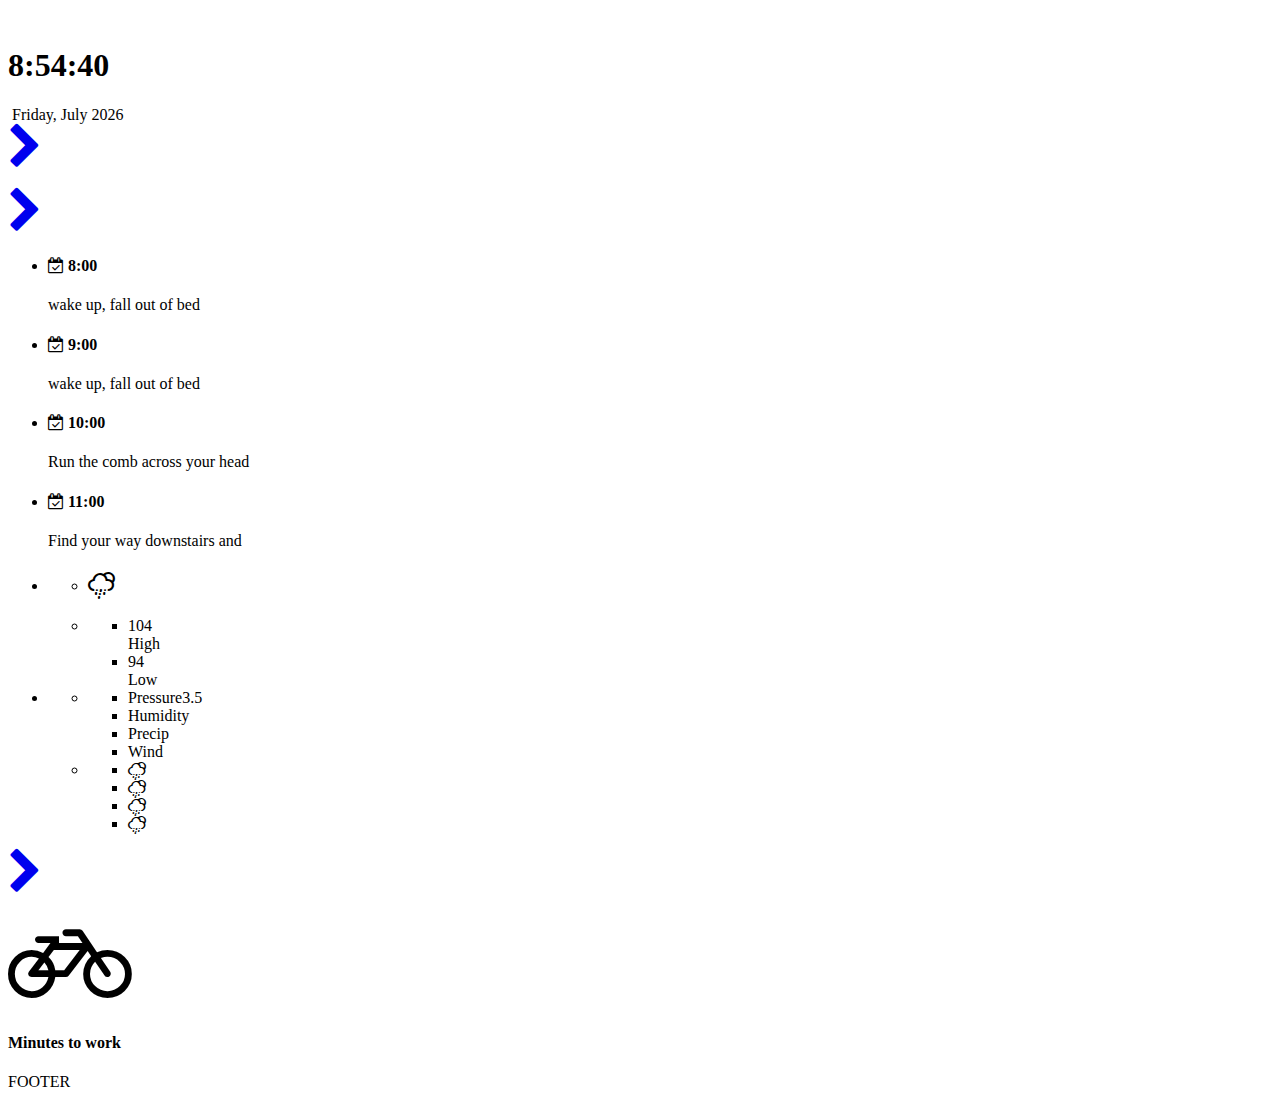
==== index.html @ 9c812523 "set up new project for death star chapter" ====
<!DOCTYPE html>
<html lang="en">
<head>
    <meta charset="UTF-8">
    <meta name="viewport" content="width=device-width, initial-scale=1">
    <link href='http://fonts.googleapis.com/css?family=Lato&subset=latin,latin-ext' rel='stylesheet' type='text/css'>
    <link rel="stylesheet" href="lib/font-awesome-4.5.0/css/font-awesome.min.css">
    <link rel="stylesheet" href="lib/weather-icons-master/css/weather-icons.css">
    <title></title>
    <link type="text/css" rel="stylesheet" href="css/style.css" media="all">
</head>
<body>
<div id="content"></div>
<script src="app/service.js"></script>
<script src="app/routing.js"></script>
<script src="app/app.js"></script>
</body>
</html>
---- lib/weather-icons-master/css/weather-icons.css ----
/*!
 *  Weather Icons 2.0.8
 *  Updated September 19, 2015
 *  Weather themed icons for Bootstrap
 *  Author - Erik Flowers - erik@helloerik.com
 *  Email: erik@helloerik.com
 *  Twitter: http://twitter.com/Erik_UX
 *  ------------------------------------------------------------------------------
 *  Maintained at http://erikflowers.github.io/weather-icons
 *
 *  License
 *  ------------------------------------------------------------------------------
 *  - Font licensed under SIL OFL 1.1 -
 *    http://scripts.sil.org/OFL
 *  - CSS, SCSS and LESS are licensed under MIT License -
 *    http://opensource.org/licenses/mit-license.html
 *  - Documentation licensed under CC BY 3.0 -
 *    http://creativecommons.org/licenses/by/3.0/
 *  - Inspired by and works great as a companion with Font Awesome
 *    "Font Awesome by Dave Gandy - http://fontawesome.io"
 */
@font-face {
  font-family: 'weathericons';
  src: url('../font/weathericons-regular-webfont.eot');
  src: url('../font/weathericons-regular-webfont.eot?#iefix') format('embedded-opentype'), url('../font/weathericons-regular-webfont.woff2') format('woff2'), url('../font/weathericons-regular-webfont.woff') format('woff'), url('../font/weathericons-regular-webfont.ttf') format('truetype'), url('../font/weathericons-regular-webfont.svg#weather_iconsregular') format('svg');
  font-weight: normal;
  font-style: normal;
}
.wi {
  display: inline-block;
  font-family: 'weathericons';
  font-style: normal;
  font-weight: normal;
  line-height: 1;
  -webkit-font-smoothing: antialiased;
  -moz-osx-font-smoothing: grayscale;
}
.wi-fw {
  text-align: center;
  width: 1.4em;
}
.wi-rotate-90 {
  filter: progid:DXImageTransform.Microsoft.BasicImage(rotation=1);
  -webkit-transform: rotate(90deg);
  -ms-transform: rotate(90deg);
  transform: rotate(90deg);
}
.wi-rotate-180 {
  filter: progid:DXImageTransform.Microsoft.BasicImage(rotation=2);
  -webkit-transform: rotate(180deg);
  -ms-transform: rotate(180deg);
  transform: rotate(180deg);
}
.wi-rotate-270 {
  filter: progid:DXImageTransform.Microsoft.BasicImage(rotation=3);
  -webkit-transform: rotate(270deg);
  -ms-transform: rotate(270deg);
  transform: rotate(270deg);
}
.wi-flip-horizontal {
  filter: progid:DXImageTransform.Microsoft.BasicImage(rotation=0, mirror=1);
  -webkit-transform: scale(-1, 1);
  -ms-transform: scale(-1, 1);
  transform: scale(-1, 1);
}
.wi-flip-vertical {
  filter: progid:DXImageTransform.Microsoft.BasicImage(rotation=2, mirror=1);
  -webkit-transform: scale(1, -1);
  -ms-transform: scale(1, -1);
  transform: scale(1, -1);
}
.wi-day-sunny:before {
  content: "\f00d";
}
.wi-day-cloudy:before {
  content: "\f002";
}
.wi-day-cloudy-gusts:before {
  content: "\f000";
}
.wi-day-cloudy-windy:before {
  content: "\f001";
}
.wi-day-fog:before {
  content: "\f003";
}
.wi-day-hail:before {
  content: "\f004";
}
.wi-day-haze:before {
  content: "\f0b6";
}
.wi-day-lightning:before {
  content: "\f005";
}
.wi-day-rain:before {
  content: "\f008";
}
.wi-day-rain-mix:before {
  content: "\f006";
}
.wi-day-rain-wind:before {
  content: "\f007";
}
.wi-day-showers:before {
  content: "\f009";
}
.wi-day-sleet:before {
  content: "\f0b2";
}
.wi-day-sleet-storm:before {
  content: "\f068";
}
.wi-day-snow:before {
  content: "\f00a";
}
.wi-day-snow-thunderstorm:before {
  content: "\f06b";
}
.wi-day-snow-wind:before {
  content: "\f065";
}
.wi-day-sprinkle:before {
  content: "\f00b";
}
.wi-day-storm-showers:before {
  content: "\f00e";
}
.wi-day-sunny-overcast:before {
  content: "\f00c";
}
.wi-day-thunderstorm:before {
  content: "\f010";
}
.wi-day-windy:before {
  content: "\f085";
}
.wi-solar-eclipse:before {
  content: "\f06e";
}
.wi-hot:before {
  content: "\f072";
}
.wi-day-cloudy-high:before {
  content: "\f07d";
}
.wi-day-light-wind:before {
  content: "\f0c4";
}
.wi-night-clear:before {
  content: "\f02e";
}
.wi-night-alt-cloudy:before {
  content: "\f086";
}
.wi-night-alt-cloudy-gusts:before {
  content: "\f022";
}
.wi-night-alt-cloudy-windy:before {
  content: "\f023";
}
.wi-night-alt-hail:before {
  content: "\f024";
}
.wi-night-alt-lightning:before {
  content: "\f025";
}
.wi-night-alt-rain:before {
  content: "\f028";
}
.wi-night-alt-rain-mix:before {
  content: "\f026";
}
.wi-night-alt-rain-wind:before {
  content: "\f027";
}
.wi-night-alt-showers:before {
  content: "\f029";
}
.wi-night-alt-sleet:before {
  content: "\f0b4";
}
.wi-night-alt-sleet-storm:before {
  content: "\f06a";
}
.wi-night-alt-snow:before {
  content: "\f02a";
}
.wi-night-alt-snow-thunderstorm:before {
  content: "\f06d";
}
.wi-night-alt-snow-wind:before {
  content: "\f067";
}
.wi-night-alt-sprinkle:before {
  content: "\f02b";
}
.wi-night-alt-storm-showers:before {
  content: "\f02c";
}
.wi-night-alt-thunderstorm:before {
  content: "\f02d";
}
.wi-night-cloudy:before {
  content: "\f031";
}
.wi-night-cloudy-gusts:before {
  content: "\f02f";
}
.wi-night-cloudy-windy:before {
  content: "\f030";
}
.wi-night-fog:before {
  content: "\f04a";
}
.wi-night-hail:before {
  content: "\f032";
}
.wi-night-lightning:before {
  content: "\f033";
}
.wi-night-partly-cloudy:before {
  content: "\f083";
}
.wi-night-rain:before {
  content: "\f036";
}
.wi-night-rain-mix:before {
  content: "\f034";
}
.wi-night-rain-wind:before {
  content: "\f035";
}
.wi-night-showers:before {
  content: "\f037";
}
.wi-night-sleet:before {
  content: "\f0b3";
}
.wi-night-sleet-storm:before {
  content: "\f069";
}
.wi-night-snow:before {
  content: "\f038";
}
.wi-night-snow-thunderstorm:before {
  content: "\f06c";
}
.wi-night-snow-wind:before {
  content: "\f066";
}
.wi-night-sprinkle:before {
  content: "\f039";
}
.wi-night-storm-showers:before {
  content: "\f03a";
}
.wi-night-thunderstorm:before {
  content: "\f03b";
}
.wi-lunar-eclipse:before {
  content: "\f070";
}
.wi-stars:before {
  content: "\f077";
}
.wi-storm-showers:before {
  content: "\f01d";
}
.wi-thunderstorm:before {
  content: "\f01e";
}
.wi-night-alt-cloudy-high:before {
  content: "\f07e";
}
.wi-night-cloudy-high:before {
  content: "\f080";
}
.wi-night-alt-partly-cloudy:before {
  content: "\f081";
}
.wi-cloud:before {
  content: "\f041";
}
.wi-cloudy:before {
  content: "\f013";
}
.wi-cloudy-gusts:before {
  content: "\f011";
}
.wi-cloudy-windy:before {
  content: "\f012";
}
.wi-fog:before {
  content: "\f014";
}
.wi-hail:before {
  content: "\f015";
}
.wi-rain:before {
  content: "\f019";
}
.wi-rain-mix:before {
  content: "\f017";
}
.wi-rain-wind:before {
  content: "\f018";
}
.wi-showers:before {
  content: "\f01a";
}
.wi-sleet:before {
  content: "\f0b5";
}
.wi-snow:before {
  content: "\f01b";
}
.wi-sprinkle:before {
  content: "\f01c";
}
.wi-storm-showers:before {
  content: "\f01d";
}
.wi-thunderstorm:before {
  content: "\f01e";
}
.wi-snow-wind:before {
  content: "\f064";
}
.wi-snow:before {
  content: "\f01b";
}
.wi-smog:before {
  content: "\f074";
}
.wi-smoke:before {
  content: "\f062";
}
.wi-lightning:before {
  content: "\f016";
}
.wi-raindrops:before {
  content: "\f04e";
}
.wi-raindrop:before {
  content: "\f078";
}
.wi-dust:before {
  content: "\f063";
}
.wi-snowflake-cold:before {
  content: "\f076";
}
.wi-windy:before {
  content: "\f021";
}
.wi-strong-wind:before {
  content: "\f050";
}
.wi-sandstorm:before {
  content: "\f082";
}
.wi-earthquake:before {
  content: "\f0c6";
}
.wi-fire:before {
  content: "\f0c7";
}
.wi-flood:before {
  content: "\f07c";
}
.wi-meteor:before {
  content: "\f071";
}
.wi-tsunami:before {
  content: "\f0c5";
}
.wi-volcano:before {
  content: "\f0c8";
}
.wi-hurricane:before {
  content: "\f073";
}
.wi-tornado:before {
  content: "\f056";
}
.wi-small-craft-advisory:before {
  content: "\f0cc";
}
.wi-gale-warning:before {
  content: "\f0cd";
}
.wi-storm-warning:before {
  content: "\f0ce";
}
.wi-hurricane-warning:before {
  content: "\f0cf";
}
.wi-wind-direction:before {
  content: "\f0b1";
}
.wi-alien:before {
  content: "\f075";
}
.wi-celsius:before {
  content: "\f03c";
}
.wi-fahrenheit:before {
  content: "\f045";
}
.wi-degrees:before {
  content: "\f042";
}
.wi-thermometer:before {
  content: "\f055";
}
.wi-thermometer-exterior:before {
  content: "\f053";
}
.wi-thermometer-internal:before {
  content: "\f054";
}
.wi-cloud-down:before {
  content: "\f03d";
}
.wi-cloud-up:before {
  content: "\f040";
}
.wi-cloud-refresh:before {
  content: "\f03e";
}
.wi-horizon:before {
  content: "\f047";
}
.wi-horizon-alt:before {
  content: "\f046";
}
.wi-sunrise:before {
  content: "\f051";
}
.wi-sunset:before {
  content: "\f052";
}
.wi-moonrise:before {
  content: "\f0c9";
}
.wi-moonset:before {
  content: "\f0ca";
}
.wi-refresh:before {
  content: "\f04c";
}
.wi-refresh-alt:before {
  content: "\f04b";
}
.wi-umbrella:before {
  content: "\f084";
}
.wi-barometer:before {
  content: "\f079";
}
.wi-humidity:before {
  content: "\f07a";
}
.wi-na:before {
  content: "\f07b";
}
.wi-train:before {
  content: "\f0cb";
}
.wi-moon-new:before {
  content: "\f095";
}
.wi-moon-waxing-crescent-1:before {
  content: "\f096";
}
.wi-moon-waxing-crescent-2:before {
  content: "\f097";
}
.wi-moon-waxing-crescent-3:before {
  content: "\f098";
}
.wi-moon-waxing-crescent-4:before {
  content: "\f099";
}
.wi-moon-waxing-crescent-5:before {
  content: "\f09a";
}
.wi-moon-waxing-crescent-6:before {
  content: "\f09b";
}
.wi-moon-first-quarter:before {
  content: "\f09c";
}
.wi-moon-waxing-gibbous-1:before {
  content: "\f09d";
}
.wi-moon-waxing-gibbous-2:before {
  content: "\f09e";
}
.wi-moon-waxing-gibbous-3:before {
  content: "\f09f";
}
.wi-moon-waxing-gibbous-4:before {
  content: "\f0a0";
}
.wi-moon-waxing-gibbous-5:before {
  content: "\f0a1";
}
.wi-moon-waxing-gibbous-6:before {
  content: "\f0a2";
}
.wi-moon-full:before {
  content: "\f0a3";
}
.wi-moon-waning-gibbous-1:before {
  content: "\f0a4";
}
.wi-moon-waning-gibbous-2:before {
  content: "\f0a5";
}
.wi-moon-waning-gibbous-3:before {
  content: "\f0a6";
}
.wi-moon-waning-gibbous-4:before {
  content: "\f0a7";
}
.wi-moon-waning-gibbous-5:before {
  content: "\f0a8";
}
.wi-moon-waning-gibbous-6:before {
  content: "\f0a9";
}
.wi-moon-third-quarter:before {
  content: "\f0aa";
}
.wi-moon-waning-crescent-1:before {
  content: "\f0ab";
}
.wi-moon-waning-crescent-2:before {
  content: "\f0ac";
}
.wi-moon-waning-crescent-3:before {
  content: "\f0ad";
}
.wi-moon-waning-crescent-4:before {
  content: "\f0ae";
}
.wi-moon-waning-crescent-5:before {
  content: "\f0af";
}
.wi-moon-waning-crescent-6:before {
  content: "\f0b0";
}
.wi-moon-alt-new:before {
  content: "\f0eb";
}
.wi-moon-alt-waxing-crescent-1:before {
  content: "\f0d0";
}
.wi-moon-alt-waxing-crescent-2:before {
  content: "\f0d1";
}
.wi-moon-alt-waxing-crescent-3:before {
  content: "\f0d2";
}
.wi-moon-alt-waxing-crescent-4:before {
  content: "\f0d3";
}
.wi-moon-alt-waxing-crescent-5:before {
  content: "\f0d4";
}
.wi-moon-alt-waxing-crescent-6:before {
  content: "\f0d5";
}
.wi-moon-alt-first-quarter:before {
  content: "\f0d6";
}
.wi-moon-alt-waxing-gibbous-1:before {
  content: "\f0d7";
}
.wi-moon-alt-waxing-gibbous-2:before {
  content: "\f0d8";
}
.wi-moon-alt-waxing-gibbous-3:before {
  content: "\f0d9";
}
.wi-moon-alt-waxing-gibbous-4:before {
  content: "\f0da";
}
.wi-moon-alt-waxing-gibbous-5:before {
  content: "\f0db";
}
.wi-moon-alt-waxing-gibbous-6:before {
  content: "\f0dc";
}
.wi-moon-alt-full:before {
  content: "\f0dd";
}
.wi-moon-alt-waning-gibbous-1:before {
  content: "\f0de";
}
.wi-moon-alt-waning-gibbous-2:before {
  content: "\f0df";
}
.wi-moon-alt-waning-gibbous-3:before {
  content: "\f0e0";
}
.wi-moon-alt-waning-gibbous-4:before {
  content: "\f0e1";
}
.wi-moon-alt-waning-gibbous-5:before {
  content: "\f0e2";
}
.wi-moon-alt-waning-gibbous-6:before {
  content: "\f0e3";
}
.wi-moon-alt-third-quarter:before {
  content: "\f0e4";
}
.wi-moon-alt-waning-crescent-1:before {
  content: "\f0e5";
}
.wi-moon-alt-waning-crescent-2:before {
  content: "\f0e6";
}
.wi-moon-alt-waning-crescent-3:before {
  content: "\f0e7";
}
.wi-moon-alt-waning-crescent-4:before {
  content: "\f0e8";
}
.wi-moon-alt-waning-crescent-5:before {
  content: "\f0e9";
}
.wi-moon-alt-waning-crescent-6:before {
  content: "\f0ea";
}
.wi-moon-0:before {
  content: "\f095";
}
.wi-moon-1:before {
  content: "\f096";
}
.wi-moon-2:before {
  content: "\f097";
}
.wi-moon-3:before {
  content: "\f098";
}
.wi-moon-4:before {
  content: "\f099";
}
.wi-moon-5:before {
  content: "\f09a";
}
.wi-moon-6:before {
  content: "\f09b";
}
.wi-moon-7:before {
  content: "\f09c";
}
.wi-moon-8:before {
  content: "\f09d";
}
.wi-moon-9:before {
  content: "\f09e";
}
.wi-moon-10:before {
  content: "\f09f";
}
.wi-moon-11:before {
  content: "\f0a0";
}
.wi-moon-12:before {
  content: "\f0a1";
}
.wi-moon-13:before {
  content: "\f0a2";
}
.wi-moon-14:before {
  content: "\f0a3";
}
.wi-moon-15:before {
  content: "\f0a4";
}
.wi-moon-16:before {
  content: "\f0a5";
}
.wi-moon-17:before {
  content: "\f0a6";
}
.wi-moon-18:before {
  content: "\f0a7";
}
.wi-moon-19:before {
  content: "\f0a8";
}
.wi-moon-20:before {
  content: "\f0a9";
}
.wi-moon-21:before {
  content: "\f0aa";
}
.wi-moon-22:before {
  content: "\f0ab";
}
.wi-moon-23:before {
  content: "\f0ac";
}
.wi-moon-24:before {
  content: "\f0ad";
}
.wi-moon-25:before {
  content: "\f0ae";
}
.wi-moon-26:before {
  content: "\f0af";
}
.wi-moon-27:before {
  content: "\f0b0";
}
.wi-time-1:before {
  content: "\f08a";
}
.wi-time-2:before {
  content: "\f08b";
}
.wi-time-3:before {
  content: "\f08c";
}
.wi-time-4:before {
  content: "\f08d";
}
.wi-time-5:before {
  content: "\f08e";
}
.wi-time-6:before {
  content: "\f08f";
}
.wi-time-7:before {
  content: "\f090";
}
.wi-time-8:before {
  content: "\f091";
}
.wi-time-9:before {
  content: "\f092";
}
.wi-time-10:before {
  content: "\f093";
}
.wi-time-11:before {
  content: "\f094";
}
.wi-time-12:before {
  content: "\f089";
}
.wi-direction-up:before {
  content: "\f058";
}
.wi-direction-up-right:before {
  content: "\f057";
}
.wi-direction-right:before {
  content: "\f04d";
}
.wi-direction-down-right:before {
  content: "\f088";
}
.wi-direction-down:before {
  content: "\f044";
}
.wi-direction-down-left:before {
  content: "\f043";
}
.wi-direction-left:before {
  content: "\f048";
}
.wi-direction-up-left:before {
  content: "\f087";
}
.wi-wind-beaufort-0:before {
  content: "\f0b7";
}
.wi-wind-beaufort-1:before {
  content: "\f0b8";
}
.wi-wind-beaufort-2:before {
  content: "\f0b9";
}
.wi-wind-beaufort-3:before {
  content: "\f0ba";
}
.wi-wind-beaufort-4:before {
  content: "\f0bb";
}
.wi-wind-beaufort-5:before {
  content: "\f0bc";
}
.wi-wind-beaufort-6:before {
  content: "\f0bd";
}
.wi-wind-beaufort-7:before {
  content: "\f0be";
}
.wi-wind-beaufort-8:before {
  content: "\f0bf";
}
.wi-wind-beaufort-9:before {
  content: "\f0c0";
}
.wi-wind-beaufort-10:before {
  content: "\f0c1";
}
.wi-wind-beaufort-11:before {
  content: "\f0c2";
}
.wi-wind-beaufort-12:before {
  content: "\f0c3";
}
.wi-yahoo-0:before {
  content: "\f056";
}
.wi-yahoo-1:before {
  content: "\f00e";
}
.wi-yahoo-2:before {
  content: "\f073";
}
.wi-yahoo-3:before {
  content: "\f01e";
}
.wi-yahoo-4:before {
  content: "\f01e";
}
.wi-yahoo-5:before {
  content: "\f017";
}
.wi-yahoo-6:before {
  content: "\f017";
}
.wi-yahoo-7:before {
  content: "\f017";
}
.wi-yahoo-8:before {
  content: "\f015";
}
.wi-yahoo-9:before {
  content: "\f01a";
}
.wi-yahoo-10:before {
  content: "\f015";
}
.wi-yahoo-11:before {
  content: "\f01a";
}
.wi-yahoo-12:before {
  content: "\f01a";
}
.wi-yahoo-13:before {
  content: "\f01b";
}
.wi-yahoo-14:before {
  content: "\f00a";
}
.wi-yahoo-15:before {
  content: "\f064";
}
.wi-yahoo-16:before {
  content: "\f01b";
}
.wi-yahoo-17:before {
  content: "\f015";
}
.wi-yahoo-18:before {
  content: "\f017";
}
.wi-yahoo-19:before {
  content: "\f063";
}
.wi-yahoo-20:before {
  content: "\f014";
}
.wi-yahoo-21:before {
  content: "\f021";
}
.wi-yahoo-22:before {
  content: "\f062";
}
.wi-yahoo-23:before {
  content: "\f050";
}
.wi-yahoo-24:before {
  content: "\f050";
}
.wi-yahoo-25:before {
  content: "\f076";
}
.wi-yahoo-26:before {
  content: "\f013";
}
.wi-yahoo-27:before {
  content: "\f031";
}
.wi-yahoo-28:before {
  content: "\f002";
}
.wi-yahoo-29:before {
  content: "\f031";
}
.wi-yahoo-30:before {
  content: "\f002";
}
.wi-yahoo-31:before {
  content: "\f02e";
}
.wi-yahoo-32:before {
  content: "\f00d";
}
.wi-yahoo-33:before {
  content: "\f083";
}
.wi-yahoo-34:before {
  content: "\f00c";
}
.wi-yahoo-35:before {
  content: "\f017";
}
.wi-yahoo-36:before {
  content: "\f072";
}
.wi-yahoo-37:before {
  content: "\f00e";
}
.wi-yahoo-38:before {
  content: "\f00e";
}
.wi-yahoo-39:before {
  content: "\f00e";
}
.wi-yahoo-40:before {
  content: "\f01a";
}
.wi-yahoo-41:before {
  content: "\f064";
}
.wi-yahoo-42:before {
  content: "\f01b";
}
.wi-yahoo-43:before {
  content: "\f064";
}
.wi-yahoo-44:before {
  content: "\f00c";
}
.wi-yahoo-45:before {
  content: "\f00e";
}
.wi-yahoo-46:before {
  content: "\f01b";
}
.wi-yahoo-47:before {
  content: "\f00e";
}
.wi-yahoo-3200:before {
  content: "\f077";
}
.wi-forecast-io-clear-day:before {
  content: "\f00d";
}
.wi-forecast-io-clear-night:before {
  content: "\f02e";
}
.wi-forecast-io-rain:before {
  content: "\f019";
}
.wi-forecast-io-snow:before {
  content: "\f01b";
}
.wi-forecast-io-sleet:before {
  content: "\f0b5";
}
.wi-forecast-io-wind:before {
  content: "\f050";
}
.wi-forecast-io-fog:before {
  content: "\f014";
}
.wi-forecast-io-cloudy:before {
  content: "\f013";
}
.wi-forecast-io-partly-cloudy-day:before {
  content: "\f002";
}
.wi-forecast-io-partly-cloudy-night:before {
  content: "\f031";
}
.wi-forecast-io-hail:before {
  content: "\f015";
}
.wi-forecast-io-thunderstorm:before {
  content: "\f01e";
}
.wi-forecast-io-tornado:before {
  content: "\f056";
}
.wi-wmo4680-0:before,
.wi-wmo4680-00:before {
  content: "\f055";
}
.wi-wmo4680-1:before,
.wi-wmo4680-01:before {
  content: "\f013";
}
.wi-wmo4680-2:before,
.wi-wmo4680-02:before {
  content: "\f055";
}
.wi-wmo4680-3:before,
.wi-wmo4680-03:before {
  content: "\f013";
}
.wi-wmo4680-4:before,
.wi-wmo4680-04:before {
  content: "\f014";
}
.wi-wmo4680-5:before,
.wi-wmo4680-05:before {
  content: "\f014";
}
.wi-wmo4680-10:before {
  content: "\f014";
}
.wi-wmo4680-11:before {
  content: "\f014";
}
.wi-wmo4680-12:before {
  content: "\f016";
}
.wi-wmo4680-18:before {
  content: "\f050";
}
.wi-wmo4680-20:before {
  content: "\f014";
}
.wi-wmo4680-21:before {
  content: "\f017";
}
.wi-wmo4680-22:before {
  content: "\f017";
}
.wi-wmo4680-23:before {
  content: "\f019";
}
.wi-wmo4680-24:before {
  content: "\f01b";
}
.wi-wmo4680-25:before {
  content: "\f015";
}
.wi-wmo4680-26:before {
  content: "\f01e";
}
.wi-wmo4680-27:before {
  content: "\f063";
}
.wi-wmo4680-28:before {
  content: "\f063";
}
.wi-wmo4680-29:before {
  content: "\f063";
}
.wi-wmo4680-30:before {
  content: "\f014";
}
.wi-wmo4680-31:before {
  content: "\f014";
}
.wi-wmo4680-32:before {
  content: "\f014";
}
.wi-wmo4680-33:before {
  content: "\f014";
}
.wi-wmo4680-34:before {
  content: "\f014";
}
.wi-wmo4680-35:before {
  content: "\f014";
}
.wi-wmo4680-40:before {
  content: "\f017";
}
.wi-wmo4680-41:before {
  content: "\f01c";
}
.wi-wmo4680-42:before {
  content: "\f019";
}
.wi-wmo4680-43:before {
  content: "\f01c";
}
.wi-wmo4680-44:before {
  content: "\f019";
}
.wi-wmo4680-45:before {
  content: "\f015";
}
.wi-wmo4680-46:before {
  content: "\f015";
}
.wi-wmo4680-47:before {
  content: "\f01b";
}
.wi-wmo4680-48:before {
  content: "\f01b";
}
.wi-wmo4680-50:before {
  content: "\f01c";
}
.wi-wmo4680-51:before {
  content: "\f01c";
}
.wi-wmo4680-52:before {
  content: "\f019";
}
.wi-wmo4680-53:before {
  content: "\f019";
}
.wi-wmo4680-54:before {
  content: "\f076";
}
.wi-wmo4680-55:before {
  content: "\f076";
}
.wi-wmo4680-56:before {
  content: "\f076";
}
.wi-wmo4680-57:before {
  content: "\f01c";
}
.wi-wmo4680-58:before {
  content: "\f019";
}
.wi-wmo4680-60:before {
  content: "\f01c";
}
.wi-wmo4680-61:before {
  content: "\f01c";
}
.wi-wmo4680-62:before {
  content: "\f019";
}
.wi-wmo4680-63:before {
  content: "\f019";
}
.wi-wmo4680-64:before {
  content: "\f015";
}
.wi-wmo4680-65:before {
  content: "\f015";
}
.wi-wmo4680-66:before {
  content: "\f015";
}
.wi-wmo4680-67:before {
  content: "\f017";
}
.wi-wmo4680-68:before {
  content: "\f017";
}
.wi-wmo4680-70:before {
  content: "\f01b";
}
.wi-wmo4680-71:before {
  content: "\f01b";
}
.wi-wmo4680-72:before {
  content: "\f01b";
}
.wi-wmo4680-73:before {
  content: "\f01b";
}
.wi-wmo4680-74:before {
  content: "\f076";
}
.wi-wmo4680-75:before {
  content: "\f076";
}
.wi-wmo4680-76:before {
  content: "\f076";
}
.wi-wmo4680-77:before {
  content: "\f01b";
}
.wi-wmo4680-78:before {
  content: "\f076";
}
.wi-wmo4680-80:before {
  content: "\f019";
}
.wi-wmo4680-81:before {
  content: "\f01c";
}
.wi-wmo4680-82:before {
  content: "\f019";
}
.wi-wmo4680-83:before {
  content: "\f019";
}
.wi-wmo4680-84:before {
  content: "\f01d";
}
.wi-wmo4680-85:before {
  content: "\f017";
}
.wi-wmo4680-86:before {
  content: "\f017";
}
.wi-wmo4680-87:before {
  content: "\f017";
}
.wi-wmo4680-89:before {
  content: "\f015";
}
.wi-wmo4680-90:before {
  content: "\f016";
}
.wi-wmo4680-91:before {
  content: "\f01d";
}
.wi-wmo4680-92:before {
  content: "\f01e";
}
.wi-wmo4680-93:before {
  content: "\f01e";
}
.wi-wmo4680-94:before {
  content: "\f016";
}
.wi-wmo4680-95:before {
  content: "\f01e";
}
.wi-wmo4680-96:before {
  content: "\f01e";
}
.wi-wmo4680-99:before {
  content: "\f056";
}
.wi-owm-200:before {
  content: "\f01e";
}
.wi-owm-201:before {
  content: "\f01e";
}
.wi-owm-202:before {
  content: "\f01e";
}
.wi-owm-210:before {
  content: "\f016";
}
.wi-owm-211:before {
  content: "\f016";
}
.wi-owm-212:before {
  content: "\f016";
}
.wi-owm-221:before {
  content: "\f016";
}
.wi-owm-230:before {
  content: "\f01e";
}
.wi-owm-231:before {
  content: "\f01e";
}
.wi-owm-232:before {
  content: "\f01e";
}
.wi-owm-300:before {
  content: "\f01c";
}
.wi-owm-301:before {
  content: "\f01c";
}
.wi-owm-302:before {
  content: "\f019";
}
.wi-owm-310:before {
  content: "\f017";
}
.wi-owm-311:before {
  content: "\f019";
}
.wi-owm-312:before {
  content: "\f019";
}
.wi-owm-313:before {
  content: "\f01a";
}
.wi-owm-314:before {
  content: "\f019";
}
.wi-owm-321:before {
  content: "\f01c";
}
.wi-owm-500:before {
  content: "\f01c";
}
.wi-owm-501:before {
  content: "\f019";
}
.wi-owm-502:before {
  content: "\f019";
}
.wi-owm-503:before {
  content: "\f019";
}
.wi-owm-504:before {
  content: "\f019";
}
.wi-owm-511:before {
  content: "\f017";
}
.wi-owm-520:before {
  content: "\f01a";
}
.wi-owm-521:before {
  content: "\f01a";
}
.wi-owm-522:before {
  content: "\f01a";
}
.wi-owm-531:before {
  content: "\f01d";
}
.wi-owm-600:before {
  content: "\f01b";
}
.wi-owm-601:before {
  content: "\f01b";
}
.wi-owm-602:before {
  content: "\f0b5";
}
.wi-owm-611:before {
  content: "\f017";
}
.wi-owm-612:before {
  content: "\f017";
}
.wi-owm-615:before {
  content: "\f017";
}
.wi-owm-616:before {
  content: "\f017";
}
.wi-owm-620:before {
  content: "\f017";
}
.wi-owm-621:before {
  content: "\f01b";
}
.wi-owm-622:before {
  content: "\f01b";
}
.wi-owm-701:before {
  content: "\f01a";
}
.wi-owm-711:before {
  content: "\f062";
}
.wi-owm-721:before {
  content: "\f0b6";
}
.wi-owm-731:before {
  content: "\f063";
}
.wi-owm-741:before {
  content: "\f014";
}
.wi-owm-761:before {
  content: "\f063";
}
.wi-owm-762:before {
  content: "\f063";
}
.wi-owm-771:before {
  content: "\f011";
}
.wi-owm-781:before {
  content: "\f056";
}
.wi-owm-800:before {
  content: "\f00d";
}
.wi-owm-801:before {
  content: "\f011";
}
.wi-owm-802:before {
  content: "\f011";
}
.wi-owm-803:before {
  content: "\f012";
}
.wi-owm-804:before {
  content: "\f013";
}
.wi-owm-900:before {
  content: "\f056";
}
.wi-owm-901:before {
  content: "\f01d";
}
.wi-owm-902:before {
  content: "\f073";
}
.wi-owm-903:before {
  content: "\f076";
}
.wi-owm-904:before {
  content: "\f072";
}
.wi-owm-905:before {
  content: "\f021";
}
.wi-owm-906:before {
  content: "\f015";
}
.wi-owm-957:before {
  content: "\f050";
}
.wi-owm-day-200:before {
  content: "\f010";
}
.wi-owm-day-201:before {
  content: "\f010";
}
.wi-owm-day-202:before {
  content: "\f010";
}
.wi-owm-day-210:before {
  content: "\f005";
}
.wi-owm-day-211:before {
  content: "\f005";
}
.wi-owm-day-212:before {
  content: "\f005";
}
.wi-owm-day-221:before {
  content: "\f005";
}
.wi-owm-day-230:before {
  content: "\f010";
}
.wi-owm-day-231:before {
  content: "\f010";
}
.wi-owm-day-232:before {
  content: "\f010";
}
.wi-owm-day-300:before {
  content: "\f00b";
}
.wi-owm-day-301:before {
  content: "\f00b";
}
.wi-owm-day-302:before {
  content: "\f008";
}
.wi-owm-day-310:before {
  content: "\f008";
}
.wi-owm-day-311:before {
  content: "\f008";
}
.wi-owm-day-312:before {
  content: "\f008";
}
.wi-owm-day-313:before {
  content: "\f008";
}
.wi-owm-day-314:before {
  content: "\f008";
}
.wi-owm-day-321:before {
  content: "\f00b";
}
.wi-owm-day-500:before {
  content: "\f00b";
}
.wi-owm-day-501:before {
  content: "\f008";
}
.wi-owm-day-502:before {
  content: "\f008";
}
.wi-owm-day-503:before {
  content: "\f008";
}
.wi-owm-day-504:before {
  content: "\f008";
}
.wi-owm-day-511:before {
  content: "\f006";
}
.wi-owm-day-520:before {
  content: "\f009";
}
.wi-owm-day-521:before {
  content: "\f009";
}
.wi-owm-day-522:before {
  content: "\f009";
}
.wi-owm-day-531:before {
  content: "\f00e";
}
.wi-owm-day-600:before {
  content: "\f00a";
}
.wi-owm-day-601:before {
  content: "\f0b2";
}
.wi-owm-day-602:before {
  content: "\f00a";
}
.wi-owm-day-611:before {
  content: "\f006";
}
.wi-owm-day-612:before {
  content: "\f006";
}
.wi-owm-day-615:before {
  content: "\f006";
}
.wi-owm-day-616:before {
  content: "\f006";
}
.wi-owm-day-620:before {
  content: "\f006";
}
.wi-owm-day-621:before {
  content: "\f00a";
}
.wi-owm-day-622:before {
  content: "\f00a";
}
.wi-owm-day-701:before {
  content: "\f009";
}
.wi-owm-day-711:before {
  content: "\f062";
}
.wi-owm-day-721:before {
  content: "\f0b6";
}
.wi-owm-day-731:before {
  content: "\f063";
}
.wi-owm-day-741:before {
  content: "\f003";
}
.wi-owm-day-761:before {
  content: "\f063";
}
.wi-owm-day-762:before {
  content: "\f063";
}
.wi-owm-day-781:before {
  content: "\f056";
}
.wi-owm-day-800:before {
  content: "\f00d";
}
.wi-owm-day-801:before {
  content: "\f000";
}
.wi-owm-day-802:before {
  content: "\f000";
}
.wi-owm-day-803:before {
  content: "\f000";
}
.wi-owm-day-804:before {
  content: "\f00c";
}
.wi-owm-day-900:before {
  content: "\f056";
}
.wi-owm-day-902:before {
  content: "\f073";
}
.wi-owm-day-903:before {
  content: "\f076";
}
.wi-owm-day-904:before {
  content: "\f072";
}
.wi-owm-day-906:before {
  content: "\f004";
}
.wi-owm-day-957:before {
  content: "\f050";
}
.wi-owm-night-200:before {
  content: "\f02d";
}
.wi-owm-night-201:before {
  content: "\f02d";
}
.wi-owm-night-202:before {
  content: "\f02d";
}
.wi-owm-night-210:before {
  content: "\f025";
}
.wi-owm-night-211:before {
  content: "\f025";
}
.wi-owm-night-212:before {
  content: "\f025";
}
.wi-owm-night-221:before {
  content: "\f025";
}
.wi-owm-night-230:before {
  content: "\f02d";
}
.wi-owm-night-231:before {
  content: "\f02d";
}
.wi-owm-night-232:before {
  content: "\f02d";
}
.wi-owm-night-300:before {
  content: "\f02b";
}
.wi-owm-night-301:before {
  content: "\f02b";
}
.wi-owm-night-302:before {
  content: "\f028";
}
.wi-owm-night-310:before {
  content: "\f028";
}
.wi-owm-night-311:before {
  content: "\f028";
}
.wi-owm-night-312:before {
  content: "\f028";
}
.wi-owm-night-313:before {
  content: "\f028";
}
.wi-owm-night-314:before {
  content: "\f028";
}
.wi-owm-night-321:before {
  content: "\f02b";
}
.wi-owm-night-500:before {
  content: "\f02b";
}
.wi-owm-night-501:before {
  content: "\f028";
}
.wi-owm-night-502:before {
  content: "\f028";
}
.wi-owm-night-503:before {
  content: "\f028";
}
.wi-owm-night-504:before {
  content: "\f028";
}
.wi-owm-night-511:before {
  content: "\f026";
}
.wi-owm-night-520:before {
  content: "\f029";
}
.wi-owm-night-521:before {
  content: "\f029";
}
.wi-owm-night-522:before {
  content: "\f029";
}
.wi-owm-night-531:before {
  content: "\f02c";
}
.wi-owm-night-600:before {
  content: "\f02a";
}
.wi-owm-night-601:before {
  content: "\f0b4";
}
.wi-owm-night-602:before {
  content: "\f02a";
}
.wi-owm-night-611:before {
  content: "\f026";
}
.wi-owm-night-612:before {
  content: "\f026";
}
.wi-owm-night-615:before {
  content: "\f026";
}
.wi-owm-night-616:before {
  content: "\f026";
}
.wi-owm-night-620:before {
  content: "\f026";
}
.wi-owm-night-621:before {
  content: "\f02a";
}
.wi-owm-night-622:before {
  content: "\f02a";
}
.wi-owm-night-701:before {
  content: "\f029";
}
.wi-owm-night-711:before {
  content: "\f062";
}
.wi-owm-night-721:before {
  content: "\f0b6";
}
.wi-owm-night-731:before {
  content: "\f063";
}
.wi-owm-night-741:before {
  content: "\f04a";
}
.wi-owm-night-761:before {
  content: "\f063";
}
.wi-owm-night-762:before {
  content: "\f063";
}
.wi-owm-night-781:before {
  content: "\f056";
}
.wi-owm-night-800:before {
  content: "\f02e";
}
.wi-owm-night-801:before {
  content: "\f022";
}
.wi-owm-night-802:before {
  content: "\f022";
}
.wi-owm-night-803:before {
  content: "\f022";
}
.wi-owm-night-804:before {
  content: "\f086";
}
.wi-owm-night-900:before {
  content: "\f056";
}
.wi-owm-night-902:before {
  content: "\f073";
}
.wi-owm-night-903:before {
  content: "\f076";
}
.wi-owm-night-904:before {
  content: "\f072";
}
.wi-owm-night-906:before {
  content: "\f024";
}
.wi-owm-night-957:before {
  content: "\f050";
}
.wi-wu-chanceflurries:before {
  content: "\f064";
}
.wi-wu-chancerain:before {
  content: "\f019";
}
.wi-wu-chancesleat:before {
  content: "\f0b5";
}
.wi-wu-chancesnow:before {
  content: "\f01b";
}
.wi-wu-chancetstorms:before {
  content: "\f01e";
}
.wi-wu-clear:before {
  content: "\f00d";
}
.wi-wu-cloudy:before {
  content: "\f002";
}
.wi-wu-flurries:before {
  content: "\f064";
}
.wi-wu-hazy:before {
  content: "\f0b6";
}
.wi-wu-mostlycloudy:before {
  content: "\f002";
}
.wi-wu-mostlysunny:before {
  content: "\f00d";
}
.wi-wu-partlycloudy:before {
  content: "\f002";
}
.wi-wu-partlysunny:before {
  content: "\f00d";
}
.wi-wu-rain:before {
  content: "\f01a";
}
.wi-wu-sleat:before {
  content: "\f0b5";
}
.wi-wu-snow:before {
  content: "\f01b";
}
.wi-wu-sunny:before {
  content: "\f00d";
}
.wi-wu-tstorms:before {
  content: "\f01e";
}
.wi-wu-unknown:before {
  content: "\f00d";
}
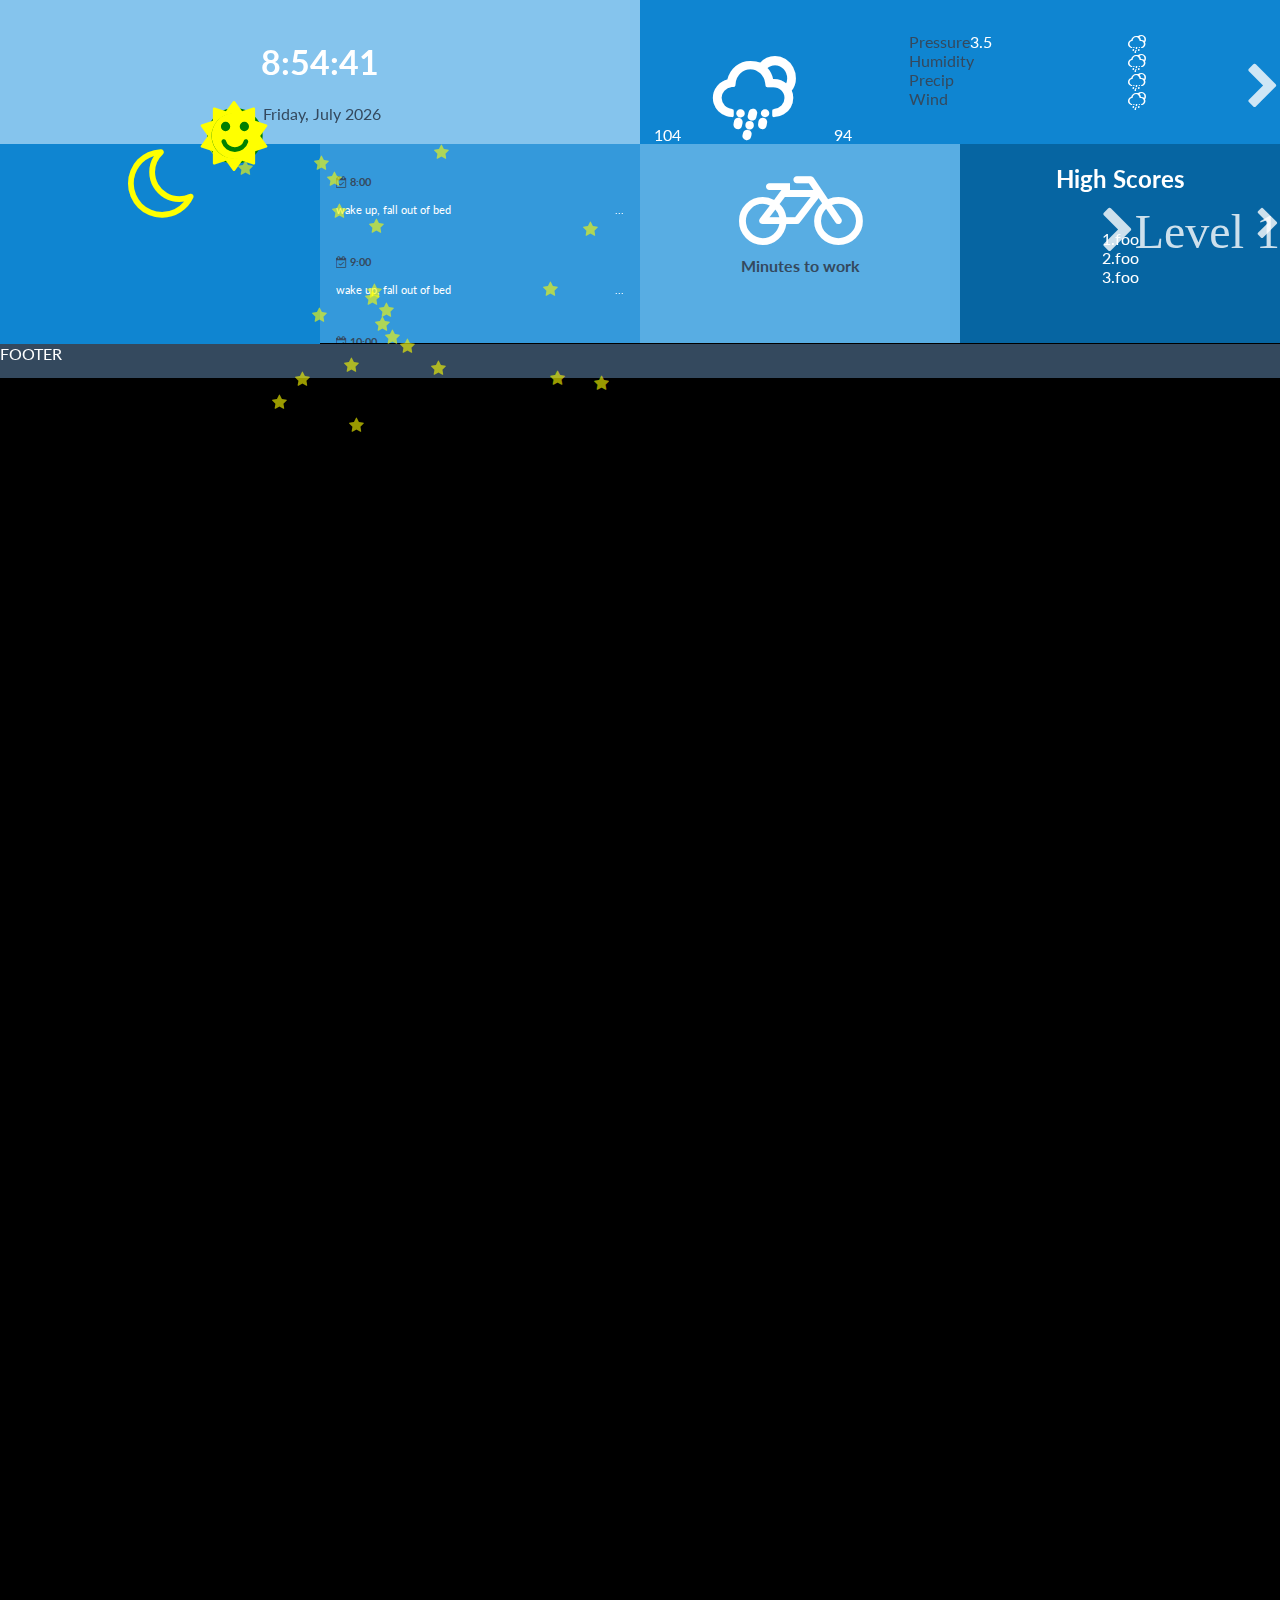
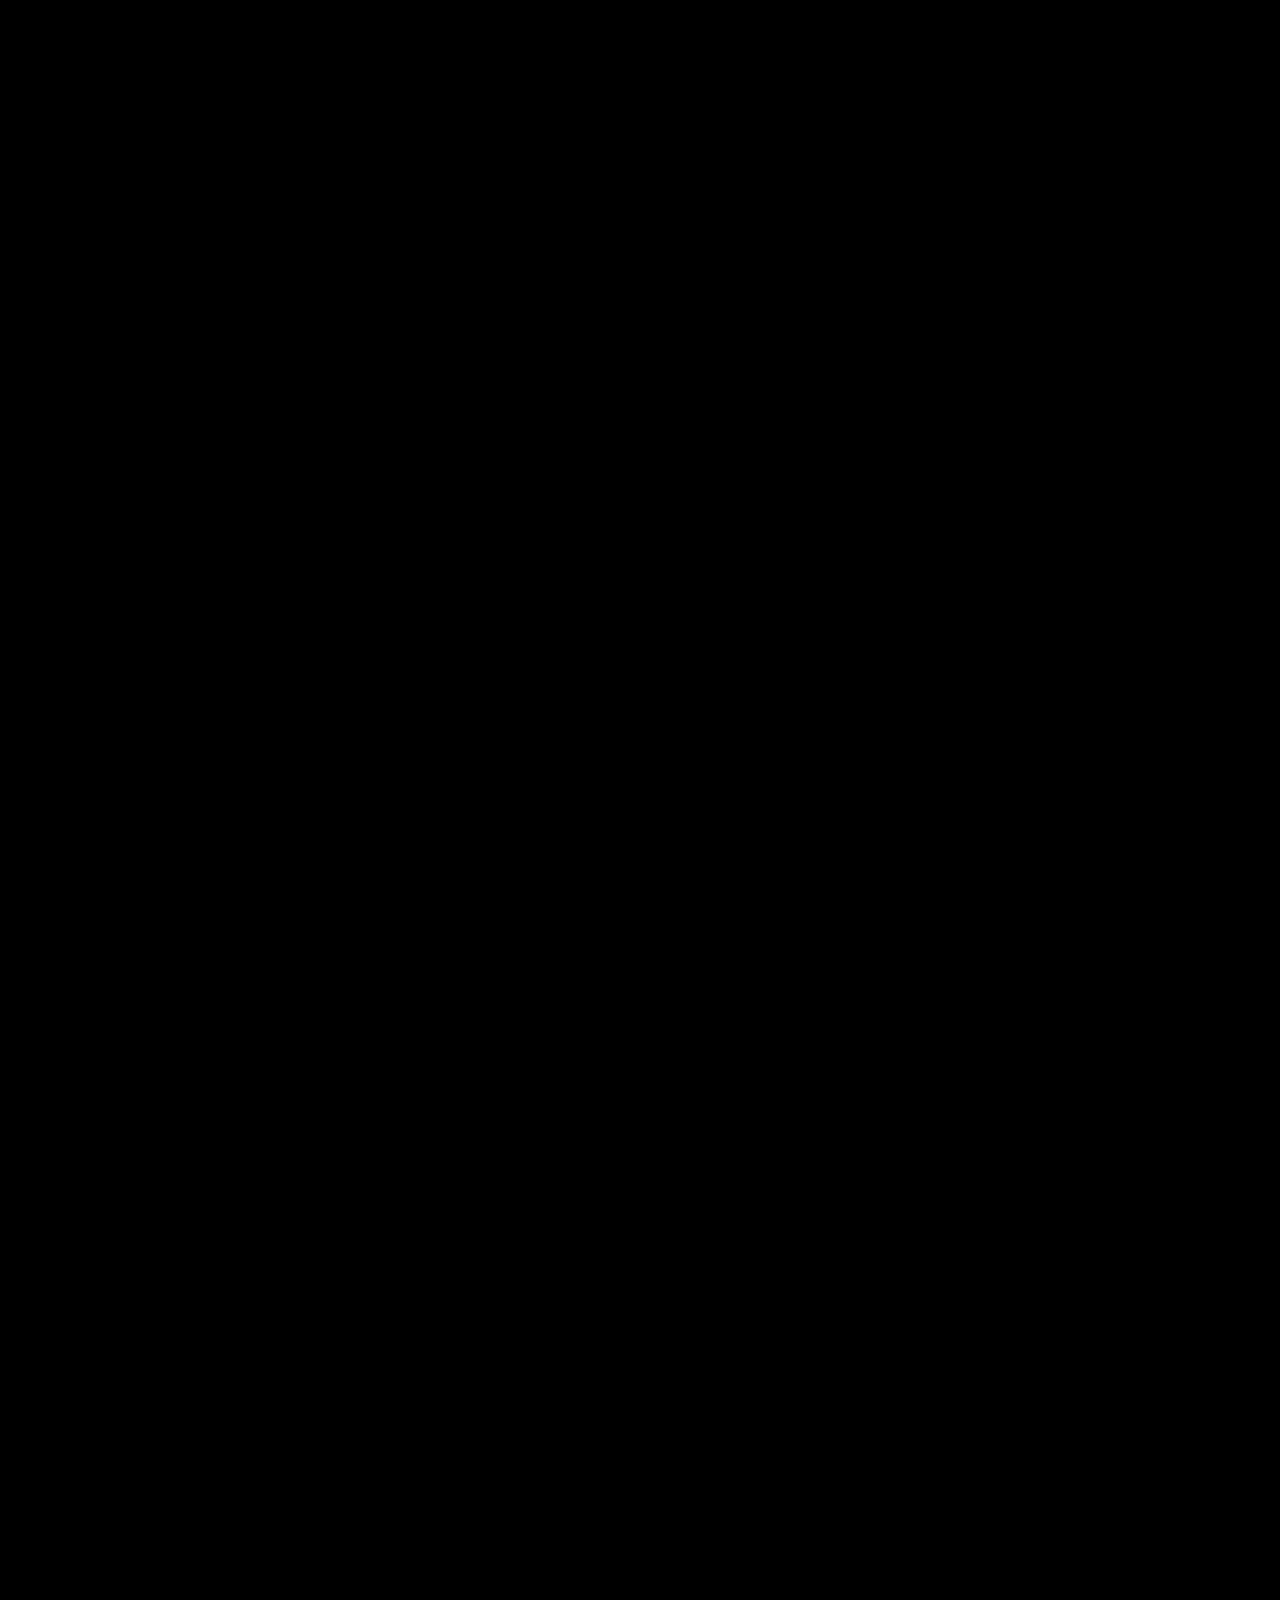
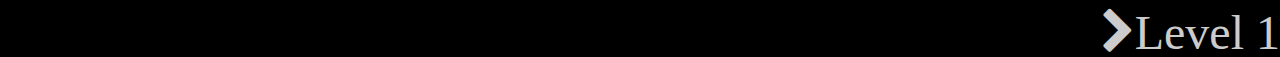
==== commit fa01e24d: "additions - movement works" ====
--- a/index.html
+++ b/index.html
@@ -13,6 +13,6 @@
 <div id="content"></div>
 <script src="app/service.js"></script>
 <script src="app/routing.js"></script>
-<script src="app/app.js"></script>
+<script src="app/levels.js"></script>
 </body>
 </html>--- a/css/style.css
+++ b/css/style.css
@@ -0,0 +1,21 @@
+body{
+    margin:0;
+    background-color:#000;
+}
+body,a{
+    font-family: 'Lato', sans-serif;
+    color:white;
+}
+footer{
+    height:34px;
+    clear:both;
+}
+.peter-river{background-color:#3498db}
+.color-0 { background-color: #3499DB }	/* Main Primary color */
+.color-1 { background-color: #85C4ED }
+.color-2 { background-color: #58ADE3 }
+.color-3 { background-color: #0F85D1 }
+.color-4 { background-color: #0665A2 }
+.wet-asphalt{background-color:#34495e}
+.white{color:white;}
+.right-link{position:absolute;right:0;cursor:pointer;margin-top:5%;opacity:0.8;z-index:9999;}
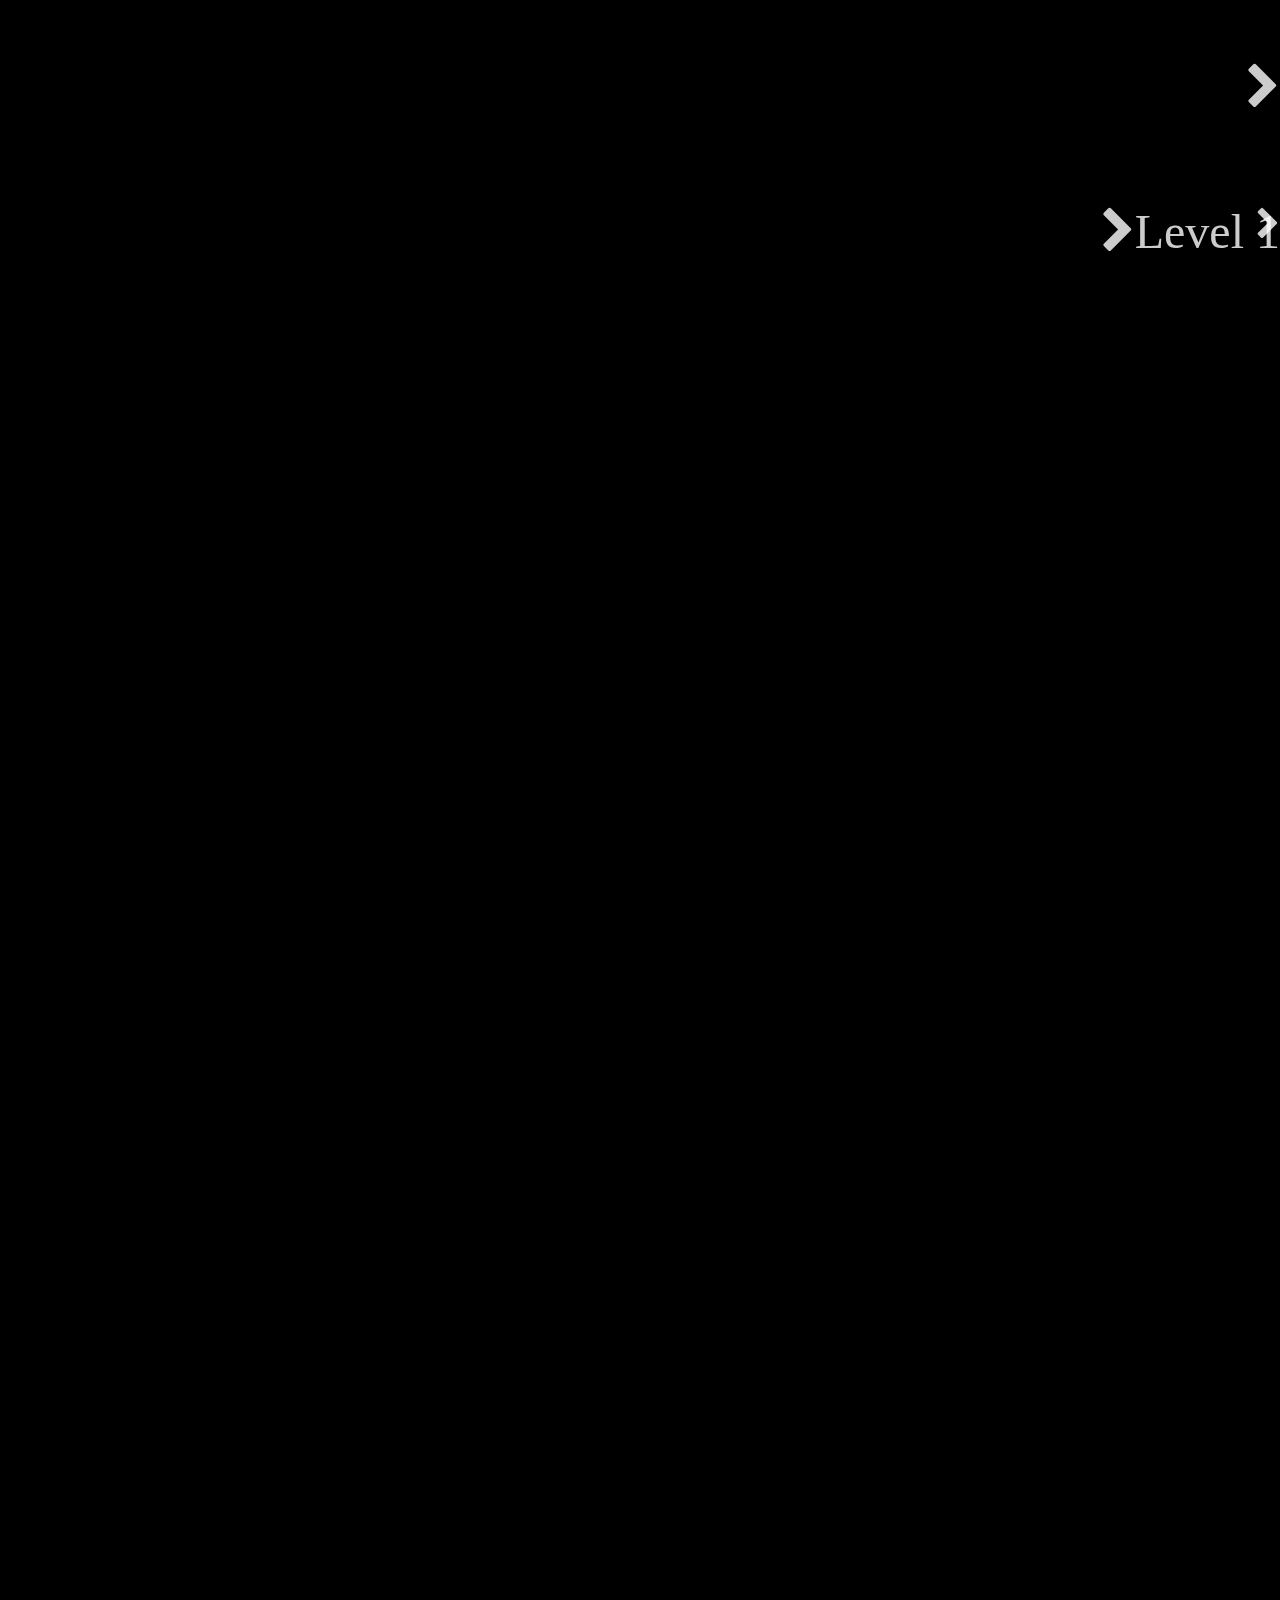
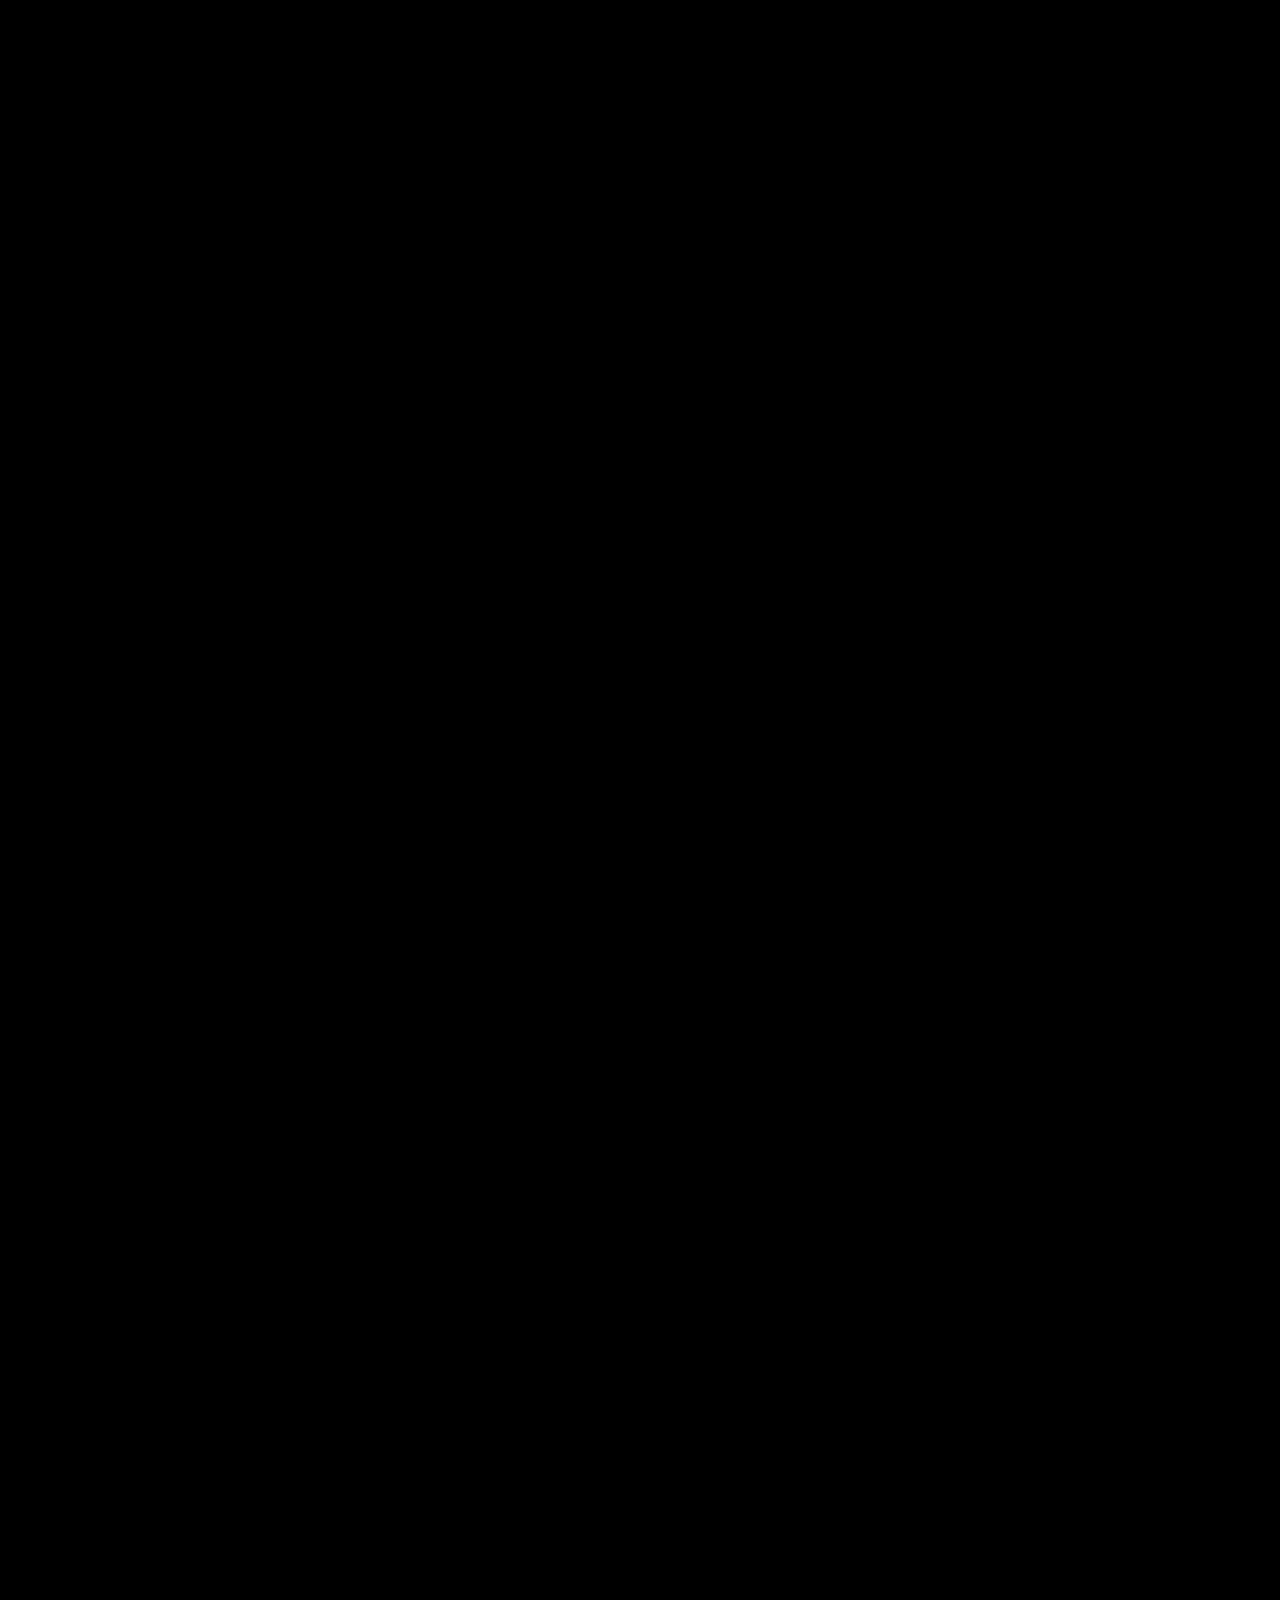
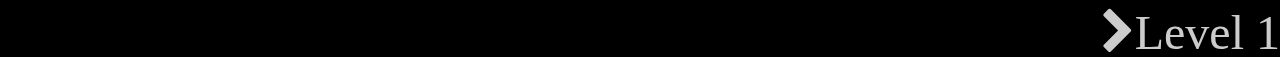
==== commit 94b08562: "transitions and messages" ====
--- a/index.html
+++ b/index.html
@@ -11,6 +11,7 @@
 </head>
 <body>
 <div id="content"></div>
+<div id="curtain"></div>
 <script src="app/service.js"></script>
 <script src="app/routing.js"></script>
 <script src="app/levels.js"></script>
--- a/css/style.css
+++ b/css/style.css
@@ -19,3 +19,29 @@
 .wet-asphalt{background-color:#34495e}
 .white{color:white;}
 .right-link{position:absolute;right:0;cursor:pointer;margin-top:5%;opacity:0.8;z-index:9999;}
+
+#curtain{
+    position:fixed;
+    left:0;
+    top:0;
+    background:#000;
+    width:100%;
+    height:100%;
+    opacity:1;
+    /*-webkit-transition: opacity 1s;
+    -moz-transition: opacity 1s;
+    transition: opacity 1s;*/
+}
+
+#curtain.fade {
+    opacity:0;
+    width:0%;
+    height:1%;
+}
+#back{
+    position:fixed;
+    top:5%;
+    left:5%;
+}
+
+
